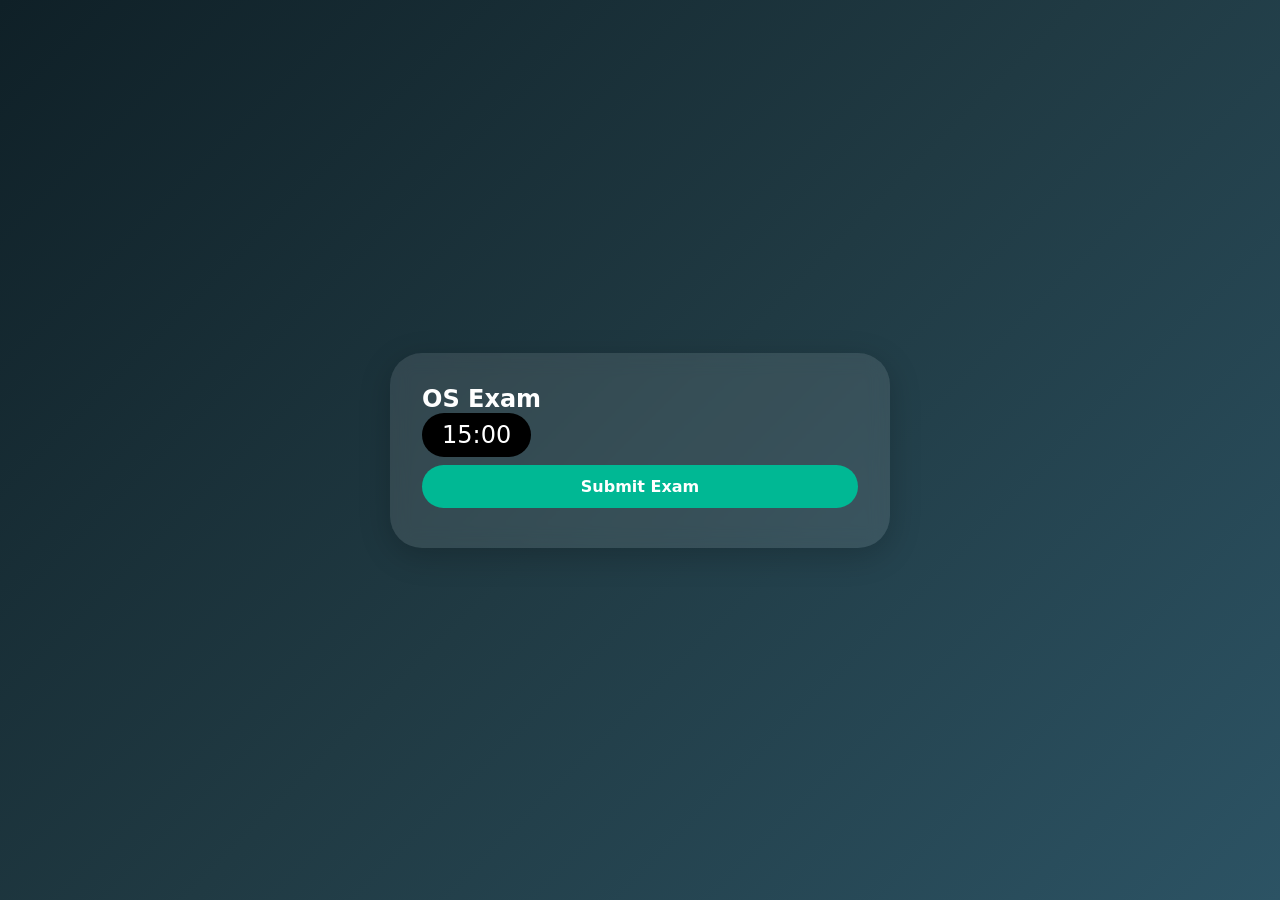
==== dashboard.html @ 702e6a06 "commit first files" ====
<!DOCTYPE html>
<html>
<head>
    <title>OS Test</title>
    <link rel="stylesheet" href="style.css">
</head>
<body>
<div class="container">
    <h2>OS Exam</h2>
    <div class="timer"><span id="timer">15:00</span></div>
    <div id="questionsArea"></div>
    <button onclick="submitExam()">Submit Exam</button>
</div>
<script>
    let answers = {};
    let timerInterval;
    const urlParams = new URLSearchParams(window.location.search);
    const roll = urlParams.get('roll');

    function startTimer(duration, display) {
        let timer = duration, minutes, seconds;
        timerInterval = setInterval(() => {
            minutes = parseInt(timer / 60, 10);
            seconds = parseInt(timer % 60, 10);
            display.textContent = minutes + ":" + (seconds < 10 ? "0" + seconds : seconds);
            if (--timer < 0) {
                clearInterval(timerInterval);
                submitExam();
            }
        }, 1000);
    }

    fetch("get_questions.php")
        .then(res => res.json())
        .then(questions => {
            let html = "";
            questions.forEach((q, idx) => {
                html += `<div class="question-card">
                            <p><strong>${idx+1}. ${q.question_text}</strong></p>
                            <div class="options">
                                <label><input type="radio" name="q${q.id}" value="A"> ${q.option_a}</label>
                                <label><input type="radio" name="q${q.id}" value="B"> ${q.option_b}</label>
                                <label><input type="radio" name="q${q.id}" value="C"> ${q.option_c}</label>
                                <label><input type="radio" name="q${q.id}" value="D"> ${q.option_d}</label>
                            </div>
                          </div>`;
            });
            document.getElementById("questionsArea").innerHTML = html;
            // store answers on change
            document.querySelectorAll("input[type=radio]").forEach(radio => {
                radio.addEventListener("change", (e) => {
                    let name = e.target.name;
                    answers[name] = e.target.value;
                });
            });
        });

    function submitExam() {
        clearInterval(timerInterval);
        let answerData = [];
        for(let key in answers) {
            answerData.push({qid: key.replace("q",""), ans: answers[key]});
        }
        fetch("submit_exam.php", {
            method: "POST",
            headers: {"Content-Type": "application/json"},
            body: JSON.stringify({roll: roll, answers: answerData})
        }).then(res => res.text()).then(data => {
            alert("Exam submitted! Score: " + data);
            window.location.href = "index.html";
        });
    }

    window.onload = () => {
        let display = document.querySelector("#timer");
        startTimer(900, display); // 15 mins
    };
</script>
</body>
</html>
---- style.css ----
* {
    margin: 0;
    padding: 0;
    box-sizing: border-box;
    font-family: system-ui, 'Segoe UI', sans-serif;
}
body {
    background: linear-gradient(135deg, #0f2027, #203a43, #2c5364);
    min-height: 100vh;
    display: flex;
    justify-content: center;
    align-items: center;
}
.container {
    background: rgba(255,255,255,0.1);
    backdrop-filter: blur(10px);
    padding: 2rem;
    border-radius: 2rem;
    width: 90%;
    max-width: 500px;
    box-shadow: 0 8px 32px rgba(0,0,0,0.2);
    color: white;
}
.form-box {
    background: rgba(0,0,0,0.5);
    padding: 1.5rem;
    border-radius: 1.5rem;
    margin-top: 1rem;
}
input, button {
    width: 100%;
    padding: 12px;
    margin: 8px 0;
    border: none;
    border-radius: 2rem;
    font-size: 1rem;
}
button {
    background: #00b894;
    color: white;
    font-weight: bold;
    cursor: pointer;
    transition: 0.3s;
}
button:hover {
    background: #019874;
}
.question-card {
    background: white;
    color: black;
    padding: 1rem;
    margin: 1rem 0;
    border-radius: 1rem;
}
.options label {
    display: block;
    margin: 8px;
}
.timer {
    font-size: 1.5rem;
    background: black;
    display: inline-block;
    padding: 8px 20px;
    border-radius: 40px;
}
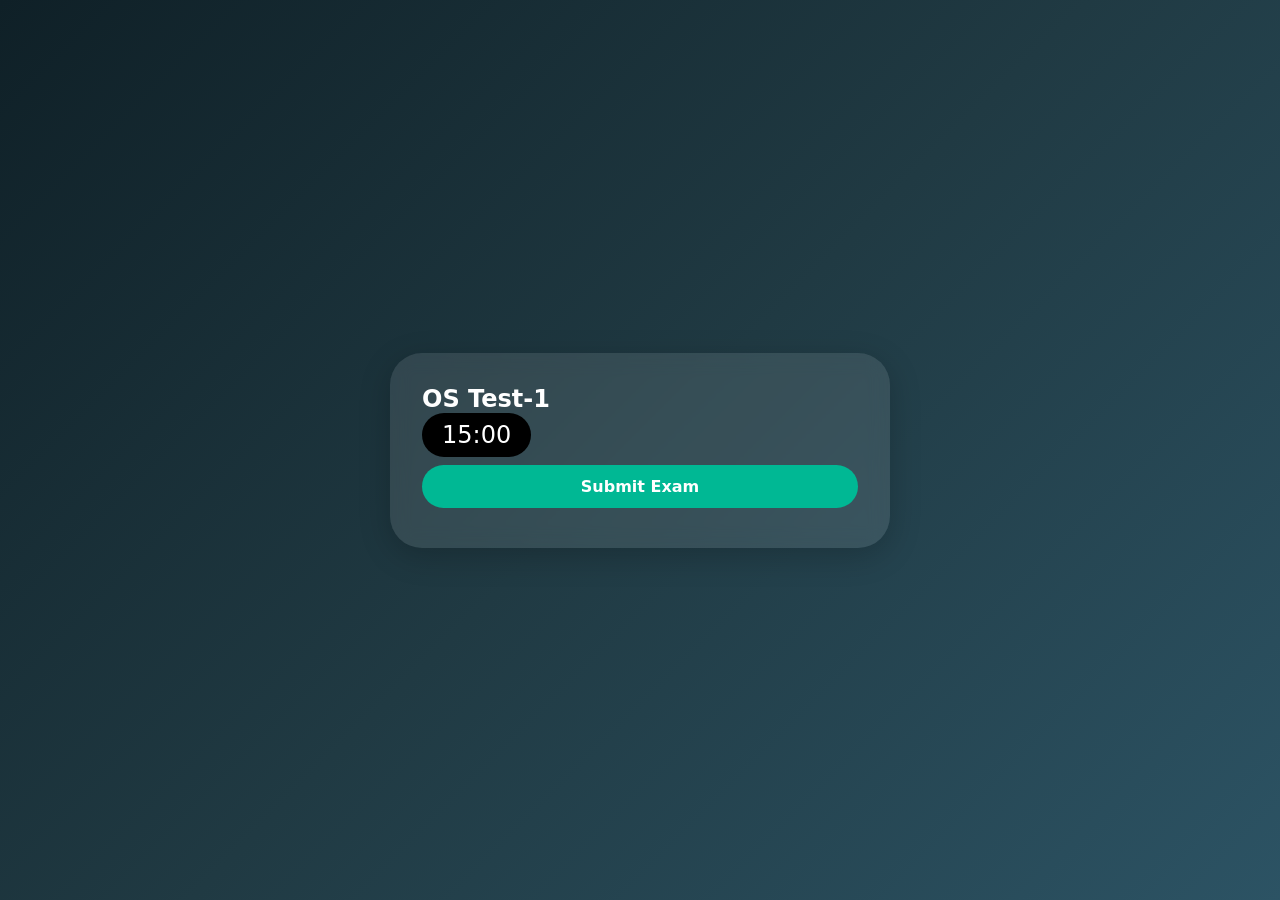
==== commit f138c81b: "screenshots" ====
--- a/dashboard.html
+++ b/dashboard.html
@@ -6,7 +6,7 @@
 </head>
 <body>
 <div class="container">
-    <h2>OS Exam</h2>
+    <h2>OS Test-1</h2>
     <div class="timer"><span id="timer">15:00</span></div>
     <div id="questionsArea"></div>
     <button onclick="submitExam()">Submit Exam</button>
